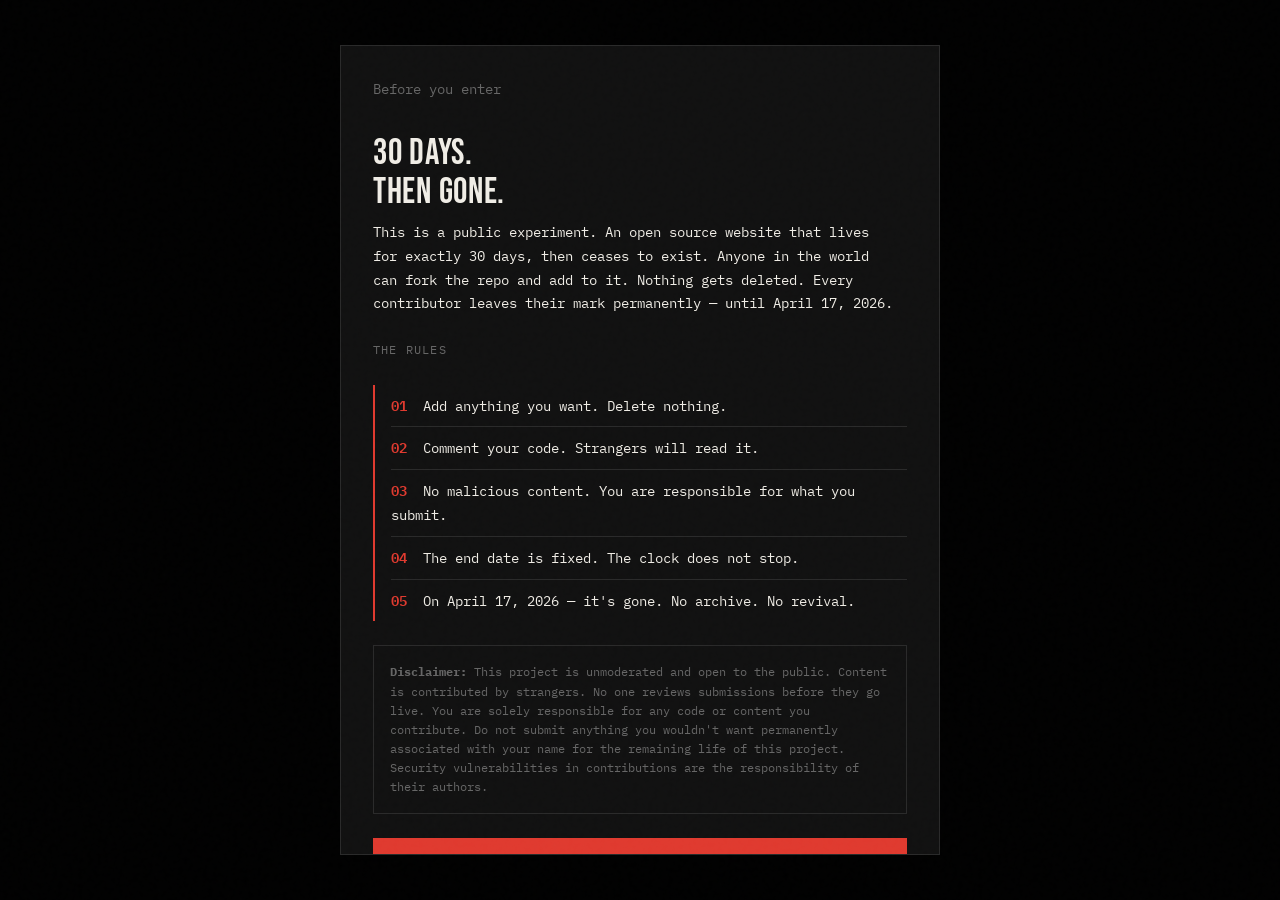
==== index.html @ 96669357 "Build foundation — welcome page, styles, scripts, guestbook, contribution structure Co-Authored-By: " ====
<!DOCTYPE html>
<html lang="en">
<head>
  <meta charset="UTF-8" />
  <meta name="viewport" content="width=device-width, initial-scale=1.0" />
  <meta name="description" content="An open source website with 30 days to live. Add anything. Delete nothing. Then it's gone." />

  <!-- Open Graph / Social -->
  <meta property="og:title" content="30 Days. Then Gone." />
  <meta property="og:description" content="An open source website that ceases to exist on April 17, 2026. Fork it. Add to it. Leave your mark." />
  <meta property="og:type" content="website" />

  <title>30 Days. Then Gone.</title>

  <!-- Styles -->
  <link rel="stylesheet" href="styles/main.css" />
</head>
<body>

  <!-- ═══════════════════════════════════════════
       AGREEMENT MODAL
       Shown once on first visit.
       Stored in localStorage after agreement.
       ═══════════════════════════════════════════ -->
  <div id="modal-backdrop" role="dialog" aria-modal="true" aria-labelledby="modal-title">
    <div id="modal">

      <p class="modal-subtitle">Before you enter</p>
      <h1 class="modal-title" id="modal-title">30 Days.<br>Then Gone.</h1>

      <p style="font-size:0.875rem; color:#f0ede6; margin-bottom:1.5rem;">
        This is a public experiment. An open source website that lives for exactly 30 days,
        then ceases to exist. Anyone in the world can fork the repo and add to it.
        Nothing gets deleted. Every contributor leaves their mark permanently — until April 17, 2026.
      </p>

      <!-- The 5 rules -->
      <p style="font-size:0.75rem; color:#666; letter-spacing:0.1em; text-transform:uppercase; margin-bottom:0.5rem;">The rules</p>
      <ol class="modal-rules" aria-label="Project rules">
        <li><span class="rule-number">01</span> Add anything you want. Delete nothing.</li>
        <li><span class="rule-number">02</span> Comment your code. Strangers will read it.</li>
        <li><span class="rule-number">03</span> No malicious content. You are responsible for what you submit.</li>
        <li><span class="rule-number">04</span> The end date is fixed. The clock does not stop.</li>
        <li><span class="rule-number">05</span> On April 17, 2026 — it's gone. No archive. No revival.</li>
      </ol>

      <!-- Disclaimer -->
      <div class="modal-disclaimer" role="note">
        <strong>Disclaimer:</strong> This project is unmoderated and open to the public.
        Content is contributed by strangers. No one reviews submissions before they go live.
        You are solely responsible for any code or content you contribute.
        Do not submit anything you wouldn't want permanently associated with your name
        for the remaining life of this project. Security vulnerabilities in contributions
        are the responsibility of their authors.
      </div>

      <button id="agree-btn" type="button">
        I understand — let me in
      </button>

    </div>
  </div>

  <!-- ═══════════════════════════════════════════
       MAIN CONTENT
       Hidden until agreement is recorded.
       ═══════════════════════════════════════════ -->
  <div id="main-content" class="hidden">

    <!-- ─────────────────────────────────────────
         HERO SECTION
         ───────────────────────────────────────── -->
    <section class="hero">
      <div class="container">

        <p class="hero-label">An open experiment</p>
        <h1>30 Days.<br>Then Gone.</h1>

        <p class="hero-subtitle">
          An open source website built by strangers, for strangers.
          Fork it. Add to it. Leave your mark.
          On April 17, 2026 — it ceases to exist.
        </p>

        <!-- Live countdown clock -->
        <!-- JS updates #cd-days, #cd-hours, #cd-minutes, #cd-seconds every second -->
        <div class="countdown" aria-label="Time remaining" role="timer">
          <div class="countdown-unit">
            <span class="countdown-number" id="cd-days">00</span>
            <span class="countdown-label">days</span>
          </div>

          <span class="countdown-sep" aria-hidden="true">:</span>

          <div class="countdown-unit">
            <span class="countdown-number" id="cd-hours">00</span>
            <span class="countdown-label">hours</span>
          </div>

          <span class="countdown-sep" aria-hidden="true">:</span>

          <div class="countdown-unit">
            <span class="countdown-number" id="cd-minutes">00</span>
            <span class="countdown-label">mins</span>
          </div>

          <span class="countdown-sep" aria-hidden="true">:</span>

          <div class="countdown-unit">
            <span class="countdown-number" id="cd-seconds">00</span>
            <span class="countdown-label">secs</span>
          </div>
        </div>

        <p class="hero-dates muted">
          Launched <span>March 18, 2026</span> &nbsp;·&nbsp; Ends <span>April 17, 2026</span>
        </p>

      </div>
    </section>

    <!-- ─────────────────────────────────────────
         RULES SECTION
         ───────────────────────────────────────── -->
    <section id="rules">
      <div class="container">

        <p class="section-label">How this works</p>
        <h2>The Rules</h2>

        <ol class="rules-list" aria-label="Project rules">
          <li class="rule-item">
            <span class="rule-num" aria-hidden="true">01</span>
            <p class="rule-text">Add anything you want. Delete nothing. Every contribution is permanent for the life of the project.</p>
          </li>
          <li class="rule-item">
            <span class="rule-num" aria-hidden="true">02</span>
            <p class="rule-text">Comment your code. Strangers will read it, build on it, and be confused without context.</p>
          </li>
          <li class="rule-item">
            <span class="rule-num" aria-hidden="true">03</span>
            <p class="rule-text">No malicious content. You are responsible for the security and content of your own submission.</p>
          </li>
          <li class="rule-item">
            <span class="rule-num" aria-hidden="true">04</span>
            <p class="rule-text">The end date is fixed. The clock does not stop, pause, or extend for any reason.</p>
          </li>
          <li class="rule-item">
            <span class="rule-num" aria-hidden="true">05</span>
            <p class="rule-text">On April 17, 2026 — it's gone. No archive. No revival. No nostalgia.</p>
          </li>
        </ol>

      </div>
    </section>

    <!-- ─────────────────────────────────────────
         GUESTBOOK SECTION
         Entries are fetched from guestbook.json.
         To sign: add your object to guestbook.json
         and open a PR.
         ───────────────────────────────────────── -->
    <section id="guestbook">
      <div class="container">

        <p class="section-label">Visitors</p>
        <h2>Who's Been Here</h2>

        <!-- JS renders entries from guestbook.json into this container -->
        <div id="guestbook-entries" aria-live="polite">
          <p class="loading-text">Loading...</p>
        </div>

        <div class="callout">
          <strong>Want to sign?</strong> Add your entry to
          <code>guestbook.json</code> and open a pull request.
          See <a href="CONTRIBUTING.md">CONTRIBUTING.md</a> for the format.
        </div>

      </div>
    </section>

    <!-- ─────────────────────────────────────────
         CONTRIBUTIONS SECTION
         To add your contribution:
           1. Add your files to /contributions/
           2. Add your entry to the JSON array in the
              <script id="contributions-data"> tag below
           3. Open a PR
         ───────────────────────────────────────── -->
    <section id="contributions">
      <div class="container">

        <p class="section-label">What's been built</p>
        <h2>Contributions</h2>

        <!-- JS renders cards from #contributions-data into this grid -->
        <div id="contributions-grid"></div>

        <div class="callout">
          <strong>Want to add something?</strong> Drop your files in
          <code>/contributions/your-name/</code>, add your card to the JSON
          below, and open a PR. See <a href="CONTRIBUTING.md">CONTRIBUTING.md</a> for the full guide.
        </div>

      </div>
    </section>

    <!-- ─────────────────────────────────────────
         FOOTER
         ───────────────────────────────────────── -->
    <footer>
      <div class="container">
        <div class="footer-inner">
          <p class="footer-tagline">
            Built by strangers. Owned by no one. Gone in
            <span class="days-left" id="footer-days-left">30 days</span>.
          </p>
          <nav class="footer-links" aria-label="Footer links">
            <a href="https://github.com/jonahkroll/thirty-days" target="_blank" rel="noopener noreferrer">GitHub</a>
            <a href="CONTRIBUTING.md">Contribute</a>
            <a href="#guestbook">Guestbook</a>
          </nav>
        </div>
      </div>
    </footer>

  </div><!-- /#main-content -->

  <!-- ═══════════════════════════════════════════
       CONTRIBUTIONS DATA
       ─────────────────────────────────────────
       Contributors: add your card entry here.
       Copy one of the existing objects and fill in your details.
       The "url" field should point to your file in /contributions/.

       Format:
       {
         "title": "My Thing",
         "description": "One sentence about what it does.",
         "author": "Your Name (@github_handle)",
         "url": "./contributions/your-name/index.html"
       }

       Then open a PR. That's it.
       ═══════════════════════════════════════════ -->
  <script id="contributions-data" type="application/json">
    []
  </script>

  <!-- Core scripts -->
  <script src="scripts/main.js"></script>

  <!--
    CONTRIBUTOR SCRIPTS
    If your contribution needs JavaScript, you can either:
    a) Add to the bottom of /scripts/main.js (small additions)
    b) Add a new <script> tag here pointing to your file (preferred for larger scripts)

    Example:
    <script src="scripts/your-name.js"></script>
  -->

</body>
</html>
---- styles/main.css ----
/*
  MAIN STYLESHEET — 30 Days Project
  ===================================
  Contributors: please add your styles at the BOTTOM of this file
  or in a separate file inside /styles/
  DO NOT modify existing rules — only add new ones
  Use CSS variables defined in :root for consistency
*/

/* ─────────────────────────────────────────
   GOOGLE FONTS IMPORT
   ───────────────────────────────────────── */
@import url('https://fonts.googleapis.com/css2?family=IBM+Plex+Mono:ital,wght@0,300;0,400;0,500;0,600;1,400&family=Bebas+Neue&display=swap');

/* ─────────────────────────────────────────
   CSS VARIABLES — DESIGN SYSTEM
   Modify these to retheme the entire site
   ───────────────────────────────────────── */
:root {
  /* Colors */
  --color-bg:       #0a0a0a;   /* near-black background */
  --color-text:     #f0ede6;   /* warm off-white body text */
  --color-accent:   #e03a2f;   /* red — urgency, the clock */
  --color-muted:    #666666;   /* secondary text, borders */
  --color-border:   #2a2a2a;   /* subtle separators */
  --color-surface:  #111111;   /* cards, modals, elevated surfaces */
  --color-overlay:  rgba(0, 0, 0, 0.85); /* modal backdrop */

  /* Typography */
  --font-mono:      'IBM Plex Mono', 'Courier New', monospace;
  --font-display:   'Bebas Neue', Impact, sans-serif;

  /* Font sizes — fluid scale */
  --text-xs:    0.75rem;   /* 12px */
  --text-sm:    0.875rem;  /* 14px */
  --text-base:  1rem;      /* 16px */
  --text-lg:    1.125rem;  /* 18px */
  --text-xl:    1.25rem;   /* 20px */
  --text-2xl:   1.5rem;    /* 24px */
  --text-4xl:   2.25rem;   /* 36px */
  --text-6xl:   3.75rem;   /* 60px */
  --text-8xl:   6rem;      /* 96px */

  /* Spacing */
  --space-1:    0.25rem;
  --space-2:    0.5rem;
  --space-3:    0.75rem;
  --space-4:    1rem;
  --space-6:    1.5rem;
  --space-8:    2rem;
  --space-12:   3rem;
  --space-16:   4rem;
  --space-24:   6rem;

  /* Layout */
  --max-width:  800px;
  --radius:     2px;

  /* Transitions */
  --transition: 200ms ease;
}

/* ─────────────────────────────────────────
   RESET & BASE
   ───────────────────────────────────────── */
*, *::before, *::after {
  box-sizing: border-box;
  margin: 0;
  padding: 0;
}

html {
  font-size: 16px;
  scroll-behavior: smooth;
}

/* Grain texture overlay — applied to body pseudo-element */
body {
  background-color: var(--color-bg);
  color: var(--color-text);
  font-family: var(--font-mono);
  font-size: var(--text-base);
  line-height: 1.7;
  min-height: 100vh;
  position: relative;
  overflow-x: hidden;
}

/* Grain texture via SVG noise filter */
body::before {
  content: '';
  position: fixed;
  inset: 0;
  background-image: url("data:image/svg+xml,%3Csvg viewBox='0 0 200 200' xmlns='http://www.w3.org/2000/svg'%3E%3Cfilter id='noise'%3E%3CfeTurbulence type='fractalNoise' baseFrequency='0.9' numOctaves='4' stitchTiles='stitch'/%3E%3C/filter%3E%3Crect width='100%25' height='100%25' filter='url(%23noise)' opacity='0.04'/%3E%3C/svg%3E");
  pointer-events: none;
  z-index: 9999;
  opacity: 0.4;
}

a {
  color: var(--color-accent);
  text-decoration: none;
  transition: opacity var(--transition);
}

a:hover {
  opacity: 0.75;
  text-decoration: underline;
}

img {
  max-width: 100%;
  display: block;
}

ul, ol {
  list-style: none;
}

/* ─────────────────────────────────────────
   LAYOUT
   ───────────────────────────────────────── */
.container {
  max-width: var(--max-width);
  margin: 0 auto;
  padding: 0 var(--space-6);
}

/* ─────────────────────────────────────────
   TYPOGRAPHY
   ───────────────────────────────────────── */
h1, h2, h3, h4 {
  font-family: var(--font-display);
  font-weight: 400;
  letter-spacing: 0.02em;
  line-height: 1.1;
}

h1 { font-size: clamp(3rem, 10vw, var(--text-8xl)); }
h2 { font-size: clamp(2rem, 6vw, var(--text-4xl)); }
h3 { font-size: var(--text-2xl); }

p {
  color: var(--color-text);
  max-width: 65ch;
}

.muted {
  color: var(--color-muted);
  font-size: var(--text-sm);
}

/* ─────────────────────────────────────────
   AGREEMENT MODAL
   ───────────────────────────────────────── */
#modal-backdrop {
  position: fixed;
  inset: 0;
  background: var(--color-overlay);
  z-index: 1000;
  display: flex;
  align-items: center;
  justify-content: center;
  padding: var(--space-6);
  /* hidden by default — shown via JS */
}

#modal-backdrop.hidden {
  display: none;
}

#modal {
  background: var(--color-surface);
  border: 1px solid var(--color-border);
  max-width: 600px;
  width: 100%;
  padding: var(--space-8);
  position: relative;
  max-height: 90vh;
  overflow-y: auto;
}

.modal-title {
  font-family: var(--font-display);
  font-size: var(--text-4xl);
  color: var(--color-text);
  margin-bottom: var(--space-2);
}

.modal-subtitle {
  color: var(--color-muted);
  font-size: var(--text-sm);
  margin-bottom: var(--space-8);
}

.modal-rules {
  margin: var(--space-6) 0;
  border-left: 2px solid var(--color-accent);
  padding-left: var(--space-4);
}

.modal-rules li {
  font-size: var(--text-sm);
  color: var(--color-text);
  padding: var(--space-2) 0;
  border-bottom: 1px solid var(--color-border);
}

.modal-rules li:last-child {
  border-bottom: none;
}

.modal-rules .rule-number {
  color: var(--color-accent);
  font-weight: 600;
  margin-right: var(--space-2);
}

.modal-disclaimer {
  font-size: var(--text-xs);
  color: var(--color-muted);
  line-height: 1.6;
  padding: var(--space-4);
  border: 1px solid var(--color-border);
  margin: var(--space-6) 0;
}

/* The main CTA button */
#agree-btn {
  display: block;
  width: 100%;
  background: var(--color-accent);
  color: var(--color-text);
  border: none;
  font-family: var(--font-mono);
  font-size: var(--text-base);
  font-weight: 500;
  padding: var(--space-4) var(--space-8);
  cursor: pointer;
  letter-spacing: 0.05em;
  transition: opacity var(--transition);
  margin-top: var(--space-6);
}

#agree-btn:hover {
  opacity: 0.85;
}

/* ─────────────────────────────────────────
   MAIN CONTENT
   ───────────────────────────────────────── */
#main-content {
  /* hidden by default until agreement */
}

#main-content.hidden {
  display: none;
}

/* ─────────────────────────────────────────
   HERO SECTION
   ───────────────────────────────────────── */
.hero {
  padding: var(--space-24) 0 var(--space-16);
  border-bottom: 1px solid var(--color-border);
}

.hero-label {
  font-size: var(--text-xs);
  color: var(--color-accent);
  letter-spacing: 0.15em;
  text-transform: uppercase;
  margin-bottom: var(--space-4);
}

.hero h1 {
  color: var(--color-text);
  margin-bottom: var(--space-4);
}

.hero-subtitle {
  color: var(--color-muted);
  font-size: var(--text-lg);
  max-width: 55ch;
  margin-bottom: var(--space-8);
}

/* Countdown clock */
.countdown {
  display: flex;
  gap: var(--space-6);
  margin: var(--space-8) 0;
  flex-wrap: wrap;
}

.countdown-unit {
  display: flex;
  flex-direction: column;
  align-items: flex-start;
}

.countdown-number {
  font-family: var(--font-display);
  font-size: clamp(3rem, 8vw, 5rem);
  color: var(--color-accent);
  line-height: 1;
  letter-spacing: 0.02em;
  /* monospaced numbers to prevent layout shift */
  font-variant-numeric: tabular-nums;
}

.countdown-label {
  font-size: var(--text-xs);
  color: var(--color-muted);
  letter-spacing: 0.1em;
  text-transform: uppercase;
  margin-top: var(--space-1);
}

/* Separator colon between units */
.countdown-sep {
  font-family: var(--font-display);
  font-size: clamp(3rem, 8vw, 5rem);
  color: var(--color-border);
  line-height: 1;
  align-self: flex-start;
  padding-top: 0;
}

.hero-dates {
  font-size: var(--text-xs);
  color: var(--color-muted);
  margin-top: var(--space-4);
  letter-spacing: 0.05em;
}

.hero-dates span {
  color: var(--color-text);
}

/* ─────────────────────────────────────────
   SECTION SHARED STYLES
   ───────────────────────────────────────── */
section {
  padding: var(--space-16) 0;
  border-bottom: 1px solid var(--color-border);
}

.section-label {
  font-size: var(--text-xs);
  color: var(--color-muted);
  letter-spacing: 0.15em;
  text-transform: uppercase;
  margin-bottom: var(--space-3);
}

section h2 {
  color: var(--color-text);
  margin-bottom: var(--space-8);
}

/* Instruction callout box */
.callout {
  border: 1px solid var(--color-border);
  padding: var(--space-4) var(--space-6);
  font-size: var(--text-sm);
  color: var(--color-muted);
  margin-top: var(--space-8);
}

.callout code {
  color: var(--color-accent);
  font-family: var(--font-mono);
}

/* ─────────────────────────────────────────
   RULES SECTION
   ───────────────────────────────────────── */
.rules-list {
  display: flex;
  flex-direction: column;
  gap: var(--space-4);
}

.rule-item {
  display: grid;
  grid-template-columns: 2rem 1fr;
  gap: var(--space-4);
  align-items: start;
  padding: var(--space-4) 0;
  border-bottom: 1px solid var(--color-border);
}

.rule-item:last-child {
  border-bottom: none;
}

.rule-num {
  font-family: var(--font-display);
  font-size: var(--text-2xl);
  color: var(--color-accent);
  line-height: 1;
}

.rule-text {
  font-size: var(--text-base);
  color: var(--color-text);
  padding-top: var(--space-1);
}

/* ─────────────────────────────────────────
   GUESTBOOK SECTION
   ───────────────────────────────────────── */
#guestbook-entries {
  display: flex;
  flex-direction: column;
  gap: var(--space-1);
  margin-bottom: var(--space-6);
}

.guestbook-entry {
  display: grid;
  grid-template-columns: 1fr auto;
  gap: var(--space-4);
  align-items: baseline;
  padding: var(--space-4) 0;
  border-bottom: 1px solid var(--color-border);
}

.entry-meta {
  display: flex;
  flex-direction: column;
  gap: var(--space-1);
}

.entry-name {
  font-weight: 600;
  font-size: var(--text-sm);
  color: var(--color-text);
}

.entry-name a {
  color: var(--color-text);
  text-decoration: none;
}

.entry-name a:hover {
  color: var(--color-accent);
}

.entry-message {
  font-size: var(--text-sm);
  color: var(--color-muted);
}

.entry-date {
  font-size: var(--text-xs);
  color: var(--color-muted);
  white-space: nowrap;
}

/* Loading / error state */
.loading-text {
  color: var(--color-muted);
  font-size: var(--text-sm);
  padding: var(--space-4) 0;
}

/* ─────────────────────────────────────────
   CONTRIBUTIONS SECTION
   ───────────────────────────────────────── */
#contributions-grid {
  display: grid;
  grid-template-columns: repeat(auto-fill, minmax(220px, 1fr));
  gap: var(--space-4);
  margin-bottom: var(--space-6);
}

.contribution-card {
  border: 1px solid var(--color-border);
  padding: var(--space-4);
  background: var(--color-surface);
  transition: border-color var(--transition);
  position: relative;
}

.contribution-card:hover {
  border-color: var(--color-accent);
}

.card-title {
  font-weight: 600;
  font-size: var(--text-sm);
  color: var(--color-text);
  margin-bottom: var(--space-2);
}

.card-desc {
  font-size: var(--text-xs);
  color: var(--color-muted);
  line-height: 1.5;
  margin-bottom: var(--space-3);
}

.card-author {
  font-size: var(--text-xs);
  color: var(--color-accent);
}

.card-link {
  display: block;
  position: absolute;
  inset: 0;
}

/* Empty state when no contributions yet */
.empty-state {
  padding: var(--space-8) 0;
  color: var(--color-muted);
  font-size: var(--text-sm);
  border: 1px dashed var(--color-border);
  text-align: center;
}

/* ─────────────────────────────────────────
   FOOTER
   ───────────────────────────────────────── */
footer {
  padding: var(--space-12) 0;
  border-top: none;
}

.footer-inner {
  display: flex;
  flex-direction: column;
  gap: var(--space-4);
}

.footer-tagline {
  font-size: var(--text-sm);
  color: var(--color-muted);
}

.footer-tagline .days-left {
  color: var(--color-accent);
}

.footer-links {
  display: flex;
  gap: var(--space-6);
}

.footer-links a {
  font-size: var(--text-xs);
  color: var(--color-muted);
  letter-spacing: 0.05em;
}

.footer-links a:hover {
  color: var(--color-text);
  text-decoration: none;
}

/* ─────────────────────────────────────────
   UTILITY CLASSES
   ───────────────────────────────────────── */
.accent { color: var(--color-accent); }
.sr-only {
  position: absolute;
  width: 1px;
  height: 1px;
  padding: 0;
  margin: -1px;
  overflow: hidden;
  clip: rect(0, 0, 0, 0);
  white-space: nowrap;
  border-width: 0;
}

/* ─────────────────────────────────────────
   RESPONSIVE
   ───────────────────────────────────────── */
@media (max-width: 600px) {
  .countdown {
    gap: var(--space-4);
  }

  .countdown-sep {
    display: none;
  }

  .guestbook-entry {
    grid-template-columns: 1fr;
  }

  .entry-date {
    text-align: left;
  }

  #modal {
    padding: var(--space-6);
  }
}

/* ─────────────────────────────────────────
   CONTRIBUTOR STYLES — ADD BELOW THIS LINE
   ─────────────────────────────────────────

   Hello, contributor. This is your zone.
   Add new styles below. Do not touch anything above.
   Use the CSS variables in :root — they make your life easier.

   Template:

   /*
     CONTRIBUTOR: [Your Name] (@github_handle)
     DATE: YYYY-MM-DD
     DESCRIPTION: What these styles do
   */

/* ↓ ↓ ↓ START YOUR CONTRIBUTION HERE ↓ ↓ ↓ */
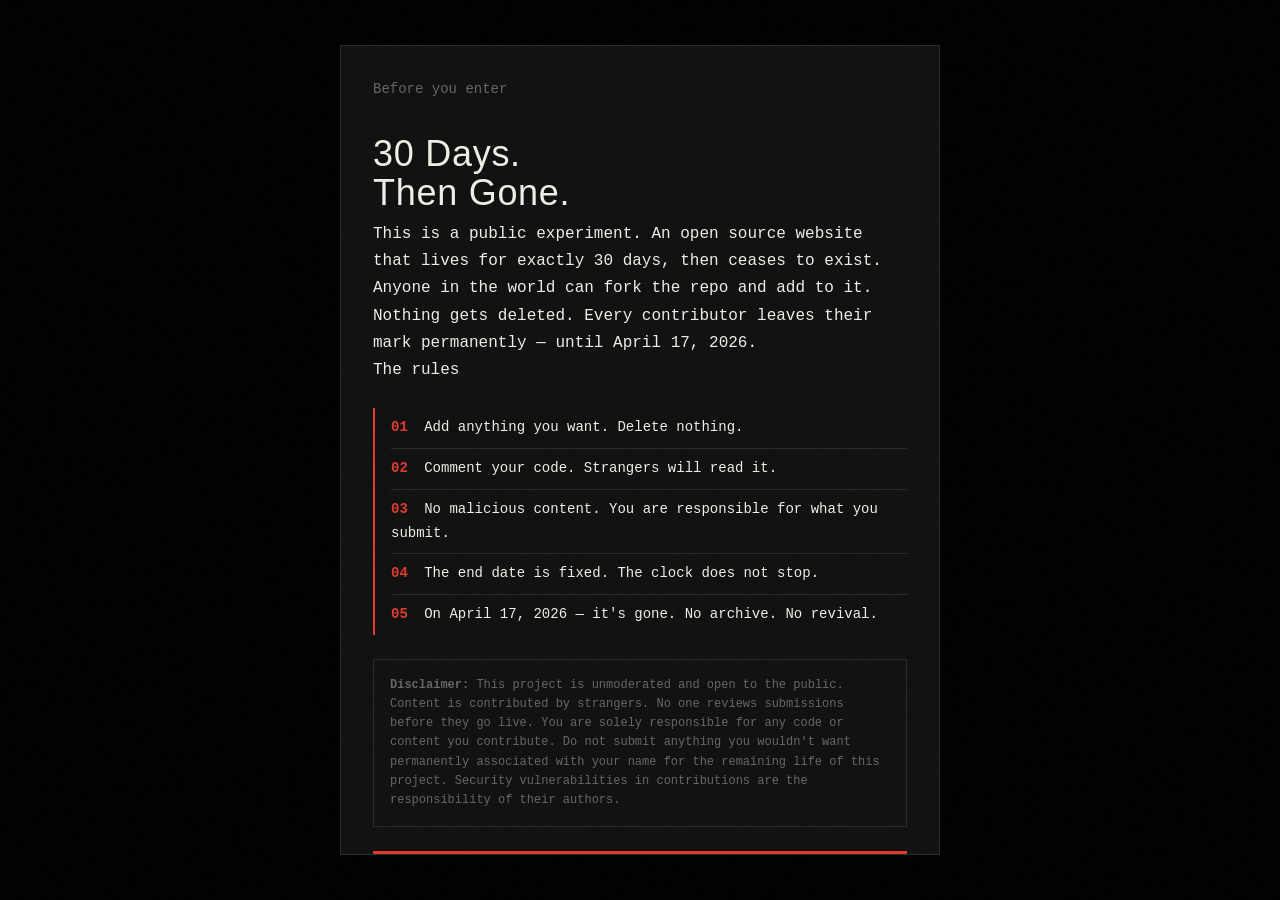
==== commit cedbfb44: "Security: fix XSS vectors and add Content Security Policy - Replace innerHTML guestbook/contribution" ====
--- a/index.html
+++ b/index.html
@@ -3,6 +3,22 @@
 <head>
   <meta charset="UTF-8" />
   <meta name="viewport" content="width=device-width, initial-scale=1.0" />
+  <!-- Content Security Policy — restricts what can run on this page.
+       scripts: only same-origin files in /scripts/
+       styles:  same-origin + Google Fonts
+       fonts:   Google Fonts only
+       no inline scripts, no eval, no external script sources -->
+  <meta http-equiv="Content-Security-Policy" content="
+    default-src 'self';
+    script-src 'self';
+    style-src 'self' https://fonts.googleapis.com;
+    font-src https://fonts.gstatic.com;
+    img-src 'self' data:;
+    connect-src 'self';
+    frame-src 'none';
+    object-src 'none';
+    base-uri 'self';
+  " />
   <meta name="description" content="An open source website with 30 days to live. Add anything. Delete nothing. Then it's gone." />
 
   <!-- Open Graph / Social -->
@@ -217,7 +233,7 @@
             <span class="days-left" id="footer-days-left">30 days</span>.
           </p>
           <nav class="footer-links" aria-label="Footer links">
-            <a href="https://github.com/jonahkroll/thirty-days" target="_blank" rel="noopener noreferrer">GitHub</a>
+            <a href="https://github.com/KrollSec/thirty-days" target="_blank" rel="noopener noreferrer">GitHub</a>
             <a href="CONTRIBUTING.md">Contribute</a>
             <a href="#guestbook">Guestbook</a>
           </nav>
